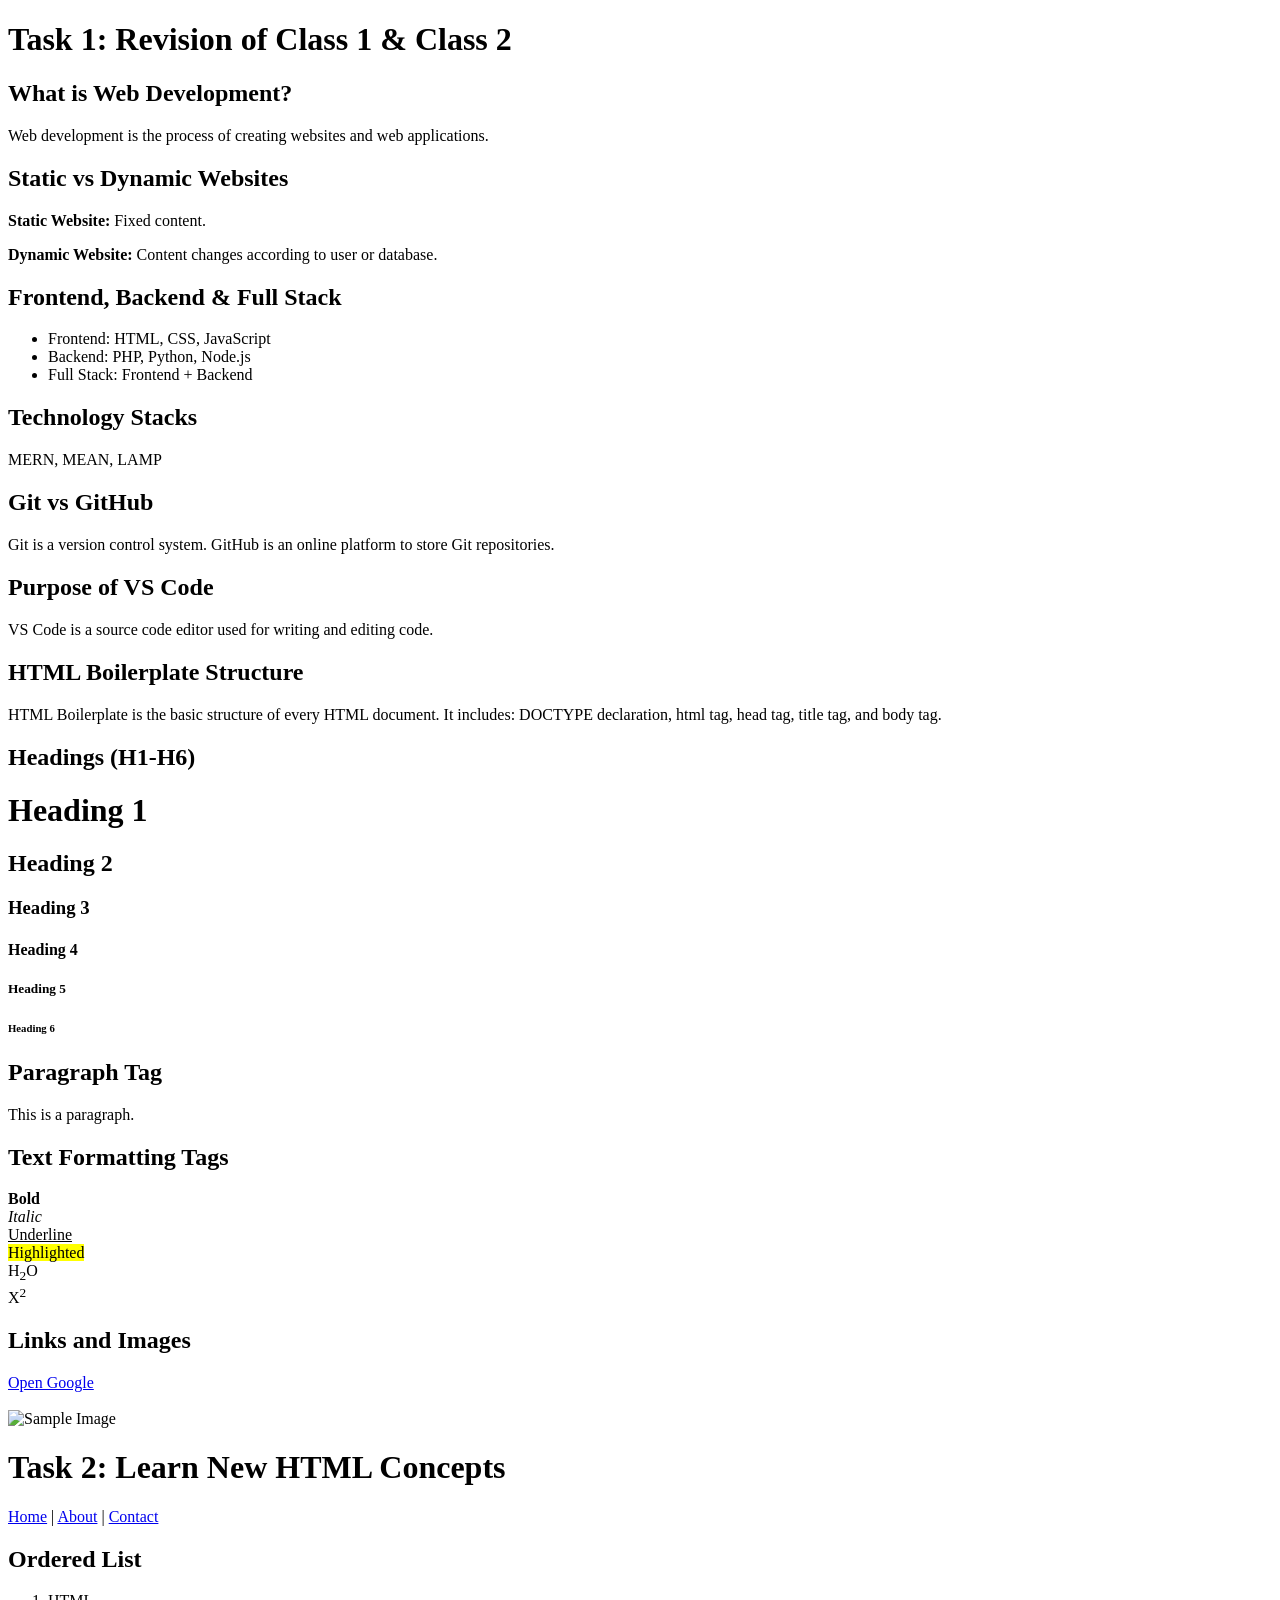
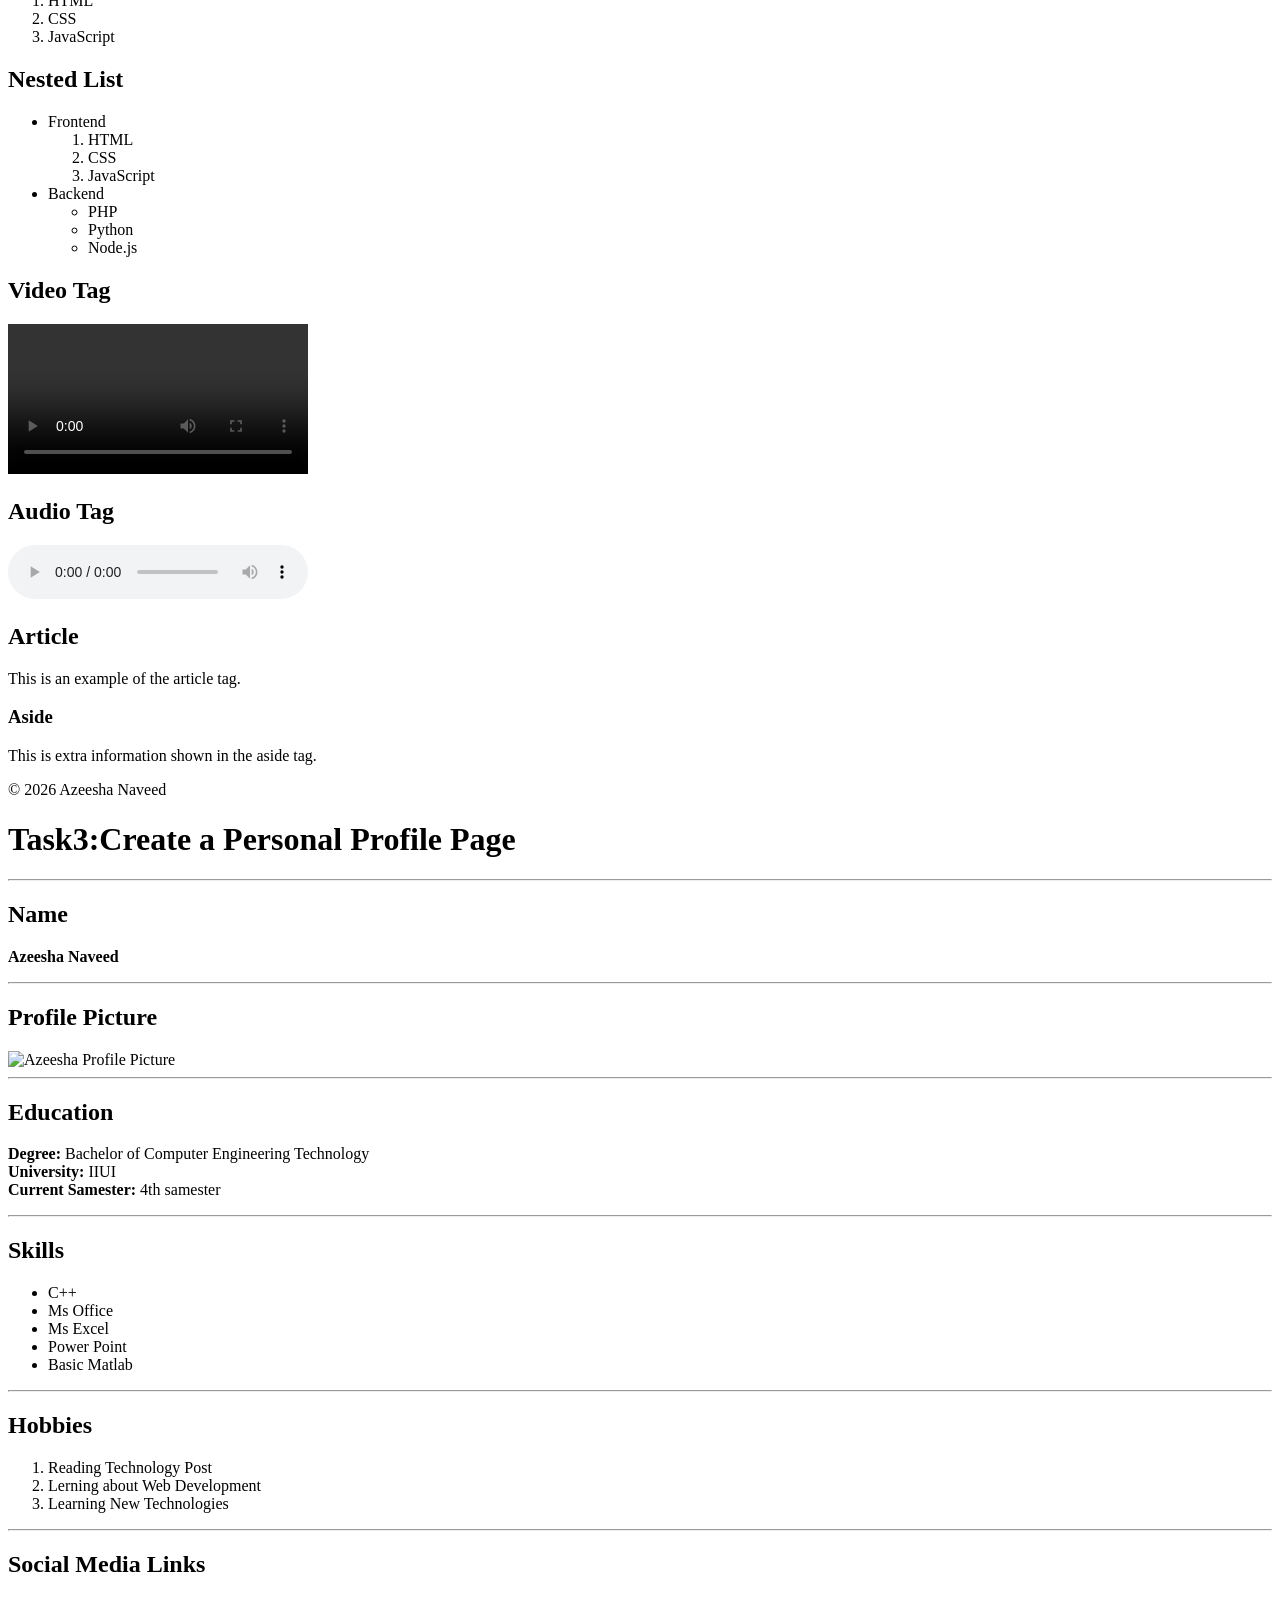
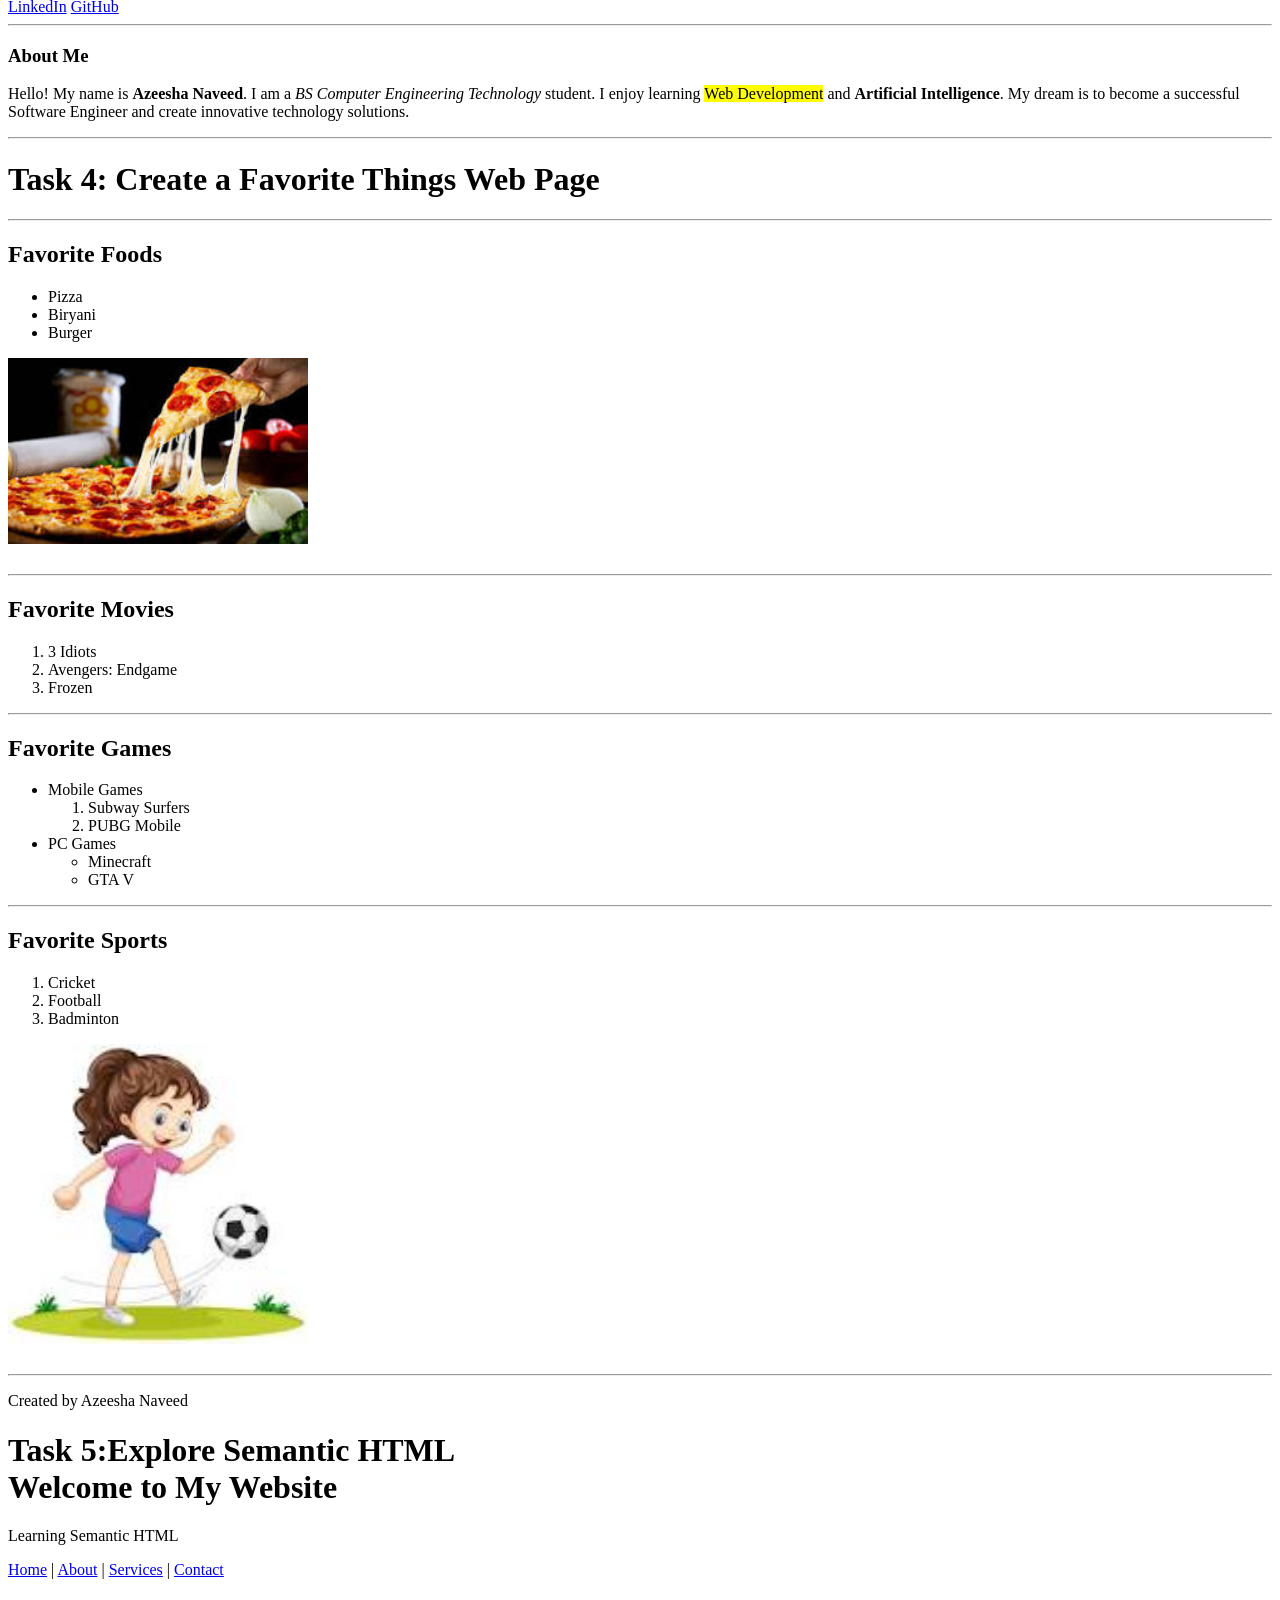
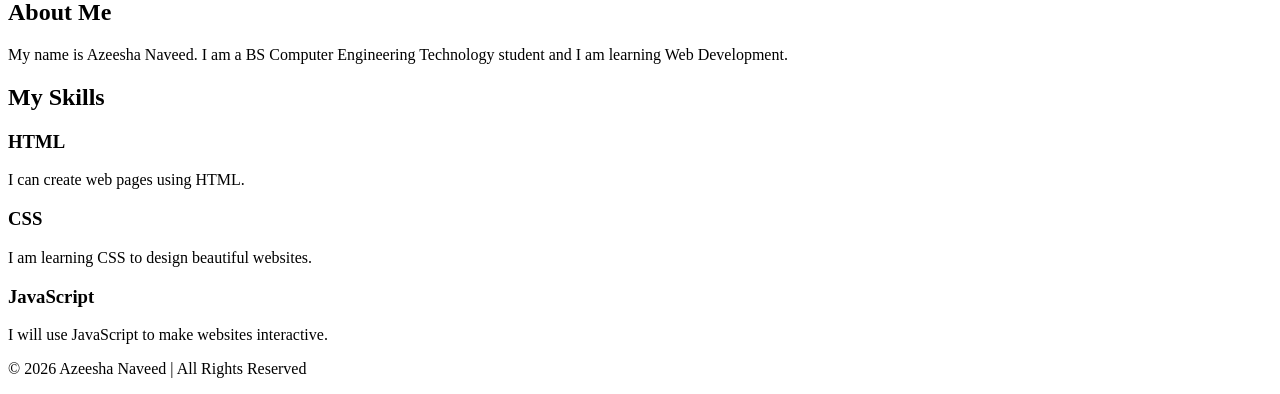
==== index.html @ 01a8531c "Add files via upload" ====
<!DOCTYPE html>
<html lang="en">
<head>
    <meta charset="UTF-8">
    <meta name="viewport" content="width=device-width, initial-scale=1.0">
    <title>Web Development Tasks</title>
</head>
<body>
     <h1>Task 1: Revision of Class 1 & Class 2</h1>

    <h2>What is Web Development?</h2>
    <p>Web development is the process of creating websites and web applications.</p>

    <h2>Static vs Dynamic Websites</h2>
    <p><b>Static Website:</b> Fixed content.</p>
    <p><b>Dynamic Website:</b> Content changes according to user or database.</p>
    <h2>Frontend, Backend & Full Stack</h2>
    <ul>
        <li>Frontend: HTML, CSS, JavaScript</li>
        <li>Backend: PHP, Python, Node.js</li>
        <li>Full Stack: Frontend + Backend</li>
    </ul>

    <h2>Technology Stacks</h2>
    <p>MERN, MEAN, LAMP</p> <h2>Git vs GitHub</h2>
    <p>Git is a version control system. GitHub is an online platform to store Git repositories.</p>

    <h2>Purpose of VS Code</h2>
    <p>VS Code is a source code editor used for writing and editing code.</p>

    <h2>HTML Boilerplate Structure</h2>

<p>
HTML Boilerplate is the basic structure of every HTML document.
It includes:
DOCTYPE declaration, html tag, head tag, title tag, and body tag.
</p>

<h2>Headings (H1-H6)</h2>

    <h1>Heading 1</h1>
    <h2>Heading 2</h2>
    <h3>Heading 3</h3>
    <h4>Heading 4</h4>
    <h5>Heading 5</h5>
    <h6>Heading 6</h6>

    <h2>Paragraph Tag</h2>
    <p>This is a paragraph.</p>
 <h2>Text Formatting Tags</h2>
    <p>
        <b>Bold</b><br>
        <i>Italic</i><br>
        <u>Underline</u><br>
        <mark>Highlighted</mark><br>
        H<sub>2</sub>O<br>
        X<sup>2</sup>
    </p>
 <h2>Links and Images</h2>

    <a href="https://www.google.com" target="_blank">Open Google</a>

    <br><br>

    <img src="https://via.placeholder.com/200" alt="Sample Image">
    <header>
    <h1>Task 2: Learn New HTML Concepts</h1>
</header>

<nav>
    <a href="#">Home</a> |
    <a href="#">About</a> |
    <a href="#">Contact</a>
</nav>

<main>

<section>
    <h2>Ordered List</h2>
    <ol>
        <li>HTML</li>
        <li>CSS</li>
        <li>JavaScript</li>
    </ol>
</section>

<section>
    <h2>Nested List</h2>
    <ul>
        <li>Frontend
            <ol>
                <li>HTML</li>
                <li>CSS</li>
                <li>JavaScript</li>
            </ol>
        </li>

        <li>Backend
            <ul>
                <li>PHP</li>
                <li>Python</li>
                <li>Node.js</li>
            </ul>
        </li>
    </ul>
</section>

<section>
    <h2>Video Tag</h2>
    <video width="300" controls>
        <source src="sample.mp4" type="video/mp4">
        Your browser does not support video.
    </video>
</section>

<section>
    <h2>Audio Tag</h2>
    <audio controls>
        <source src="sample.mp3" type="audio/mpeg">
        Your browser does not support audio.
    </audio>
</section>

<article>
    <h2>Article</h2>
    <p>This is an example of the article tag.</p>
</article>

<aside>
    <h3>Aside</h3>
    <p>This is extra information shown in the aside tag.</p>
</aside>

</main>

<footer>
    <p>&copy; 2026 Azeesha Naveed</p>
</footer>


     <h1>Task3:Create a Personal Profile Page</h1> <hr/>
    <h2>Name</h2>
    <p><b>Azeesha Naveed</b> </p> <hr>
<h2>Profile Picture</h2>
<img src="eman.PNG" alt="Azeesha Profile Picture" width="200" height="220"><hr/>
<h2>Education</h2>
<p> <strong>Degree:</strong> Bachelor of Computer Engineering Technology <br>
    <strong>University:</strong> IIUI <br>
<strong>Current Samester:</strong> 4th samester</p><hr/>
<h2>Skills</h2>
<ul>
    <li>C++</li>
    <li>Ms Office</li>
    <li>Ms Excel</li>
    <li>Power Point</li>
    <li>Basic Matlab</li>
</ul><hr/>
<h2>Hobbies</h2>
<ol>
    <li>Reading Technology Post</li>
    <li>Lerning about Web Development</li>
    <li>Learning New Technologies</li>
</ol><hr/>
<h2>Social Media Links</h2>
<a href="https://www.linkedin.com/in/azeesha-naveed-19946a406?" target="_blank">LinkedIn</a>
<a href="https://github.com/" target="_blank">GitHub</a><hr/>
<h3>About Me</h3>
 <p>
      Hello! My name is <b>Azeesha Naveed</b>.
     I am a <i>BS Computer Engineering Technology</i> student.
     I enjoy learning <mark>Web Development</mark> and
     <strong>Artificial Intelligence</strong>.
     My dream is to become a successful Software Engineer
     and create innovative technology solutions.
 </p> <hr>
   <h1> Task 4: Create a Favorite Things Web Page </h1>

    <hr>

    <h2>Favorite Foods</h2>
    <ul>
        <li>Pizza</li>
        <li>Biryani</li>
        <li>Burger</li>
    </ul>

    <img src="[data-uri]"
         alt="Pizza" width="300">

    <br><br>

    <a href="https://en.wikipedia.org/wiki/Pizza" target="_blank">
        
    </a>

    <hr>

    <h2> Favorite Movies</h2>

    <ol>
        <li>3 Idiots</li>
        <li>Avengers: Endgame</li>
        <li>Frozen</li>
    </ol>

    <hr>

    <h2>Favorite Games</h2>

    <ul>
        <li>Mobile Games
            <ol>
                <li>Subway Surfers</li>
                <li>PUBG Mobile</li>
            </ol>
        </li>

        <li>PC Games
            <ul>
                <li>Minecraft</li>
                <li>GTA V</li>
            </ul>
        </li>
    </ul>

    <hr>

    <h2> Favorite Sports</h2>

    <ol>
        <li>Cricket</li>
        <li>Football</li>
        <li>Badminton</li>
    </ol>

    <img src="[data-uri]"
         alt="Football" width="300">

    <br><br>

    <a href="https://en.wikipedia.org/wiki/Football" target="_blank">
        
    </a>

    <hr>

    <footer>
        <p>Created by Azeesha Naveed</p>
    </footer>
  <header>
        <h1> Task 5:Explore Semantic HTML<br>
            Welcome to My Website</h1>
        <p>Learning Semantic HTML</p>
    </header>

    <nav>
        <a href="#">Home</a> |
        <a href="#">About</a> |
        <a href="#">Services</a> |
        <a href="#">Contact</a>
    </nav>

    <main>

        <section>
            <h2>About Me</h2>
            <p>
                My name is Azeesha Naveed. I am a BS Computer Engineering
                Technology student and I am learning Web Development.
            </p>
        </section>

        <section>
            <h2>My Skills</h2>

            <article>
                <h3>HTML</h3>
                <p>I can create web pages using HTML.</p>
            </article>

            <article>
                <h3>CSS</h3>
                <p>I am learning CSS to design beautiful websites.</p>
            </article>

            <article>
                <h3>JavaScript</h3>
                <p>I will use JavaScript to make websites interactive.</p>
            </article>

        </section>

    </main>

    <footer>
        <p>&copy; 2026 Azeesha Naveed | All Rights Reserved</p>
    </footer>

</body>
</html>
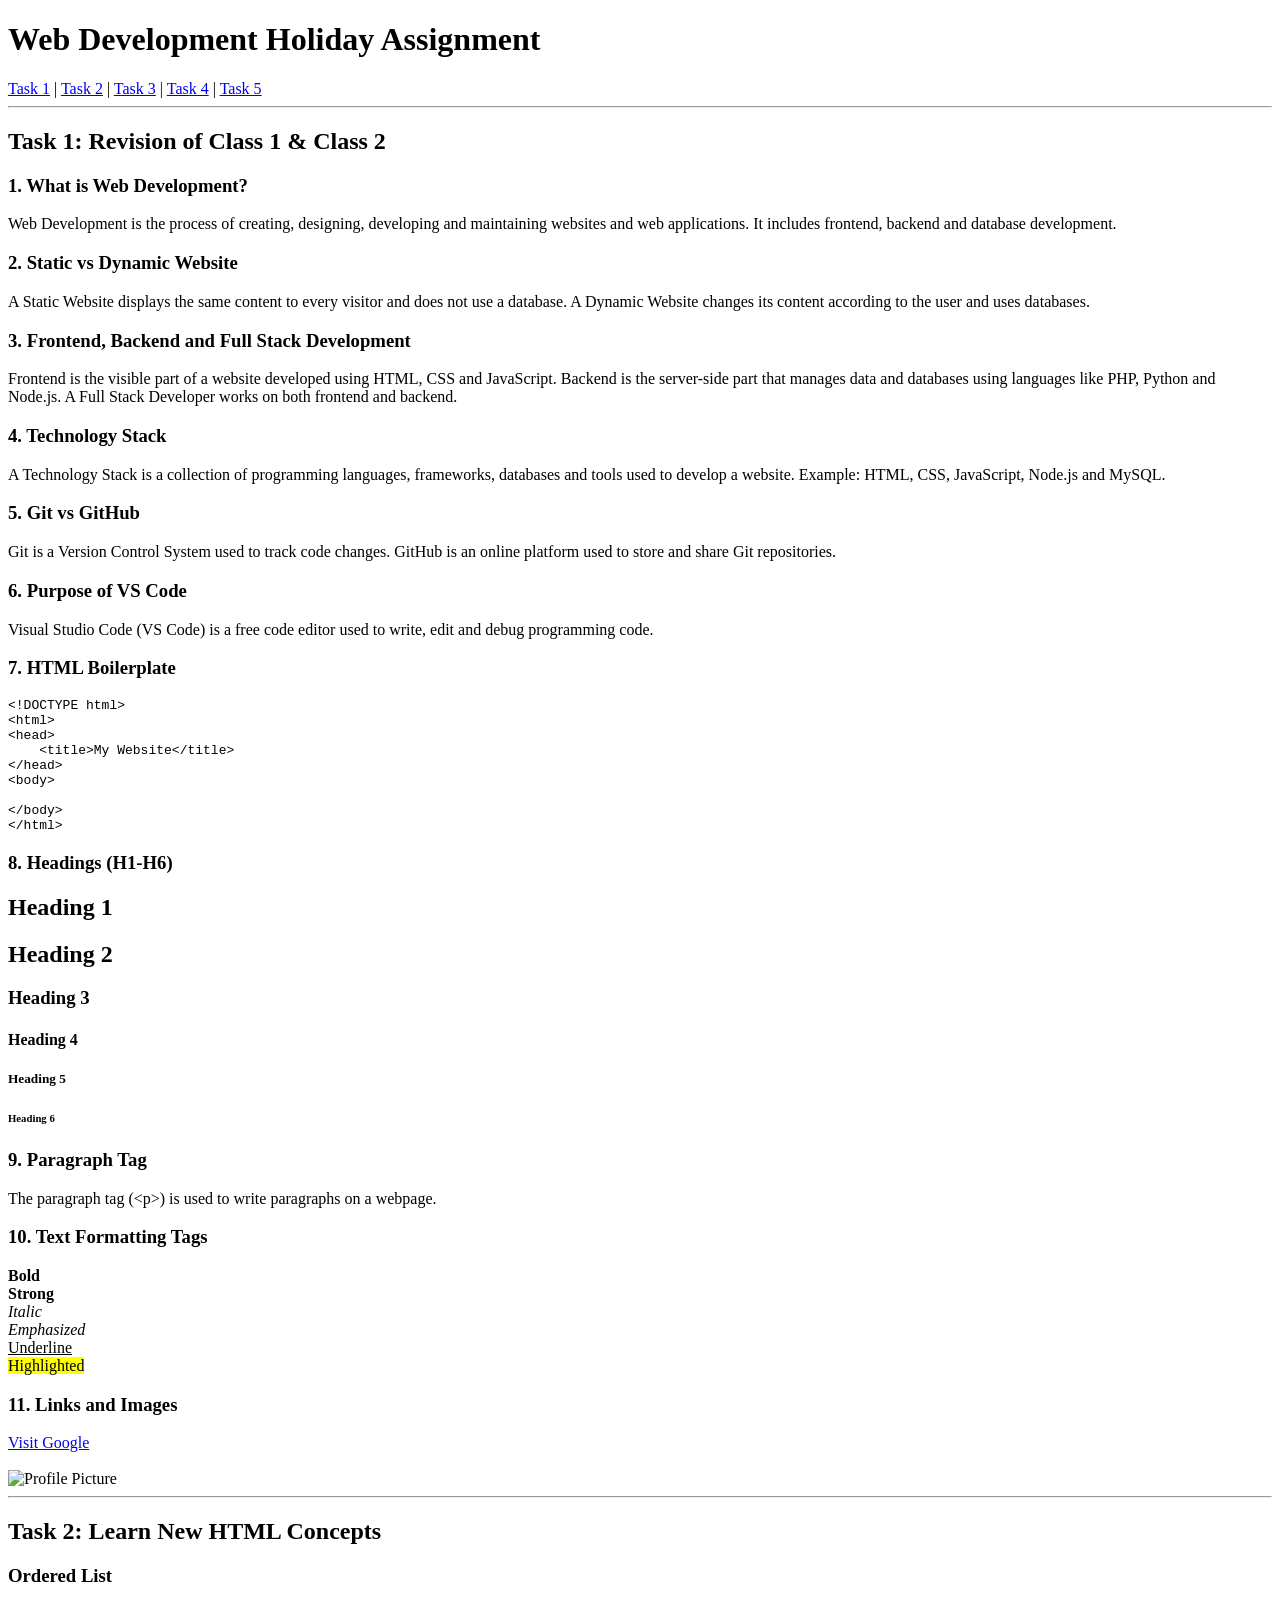
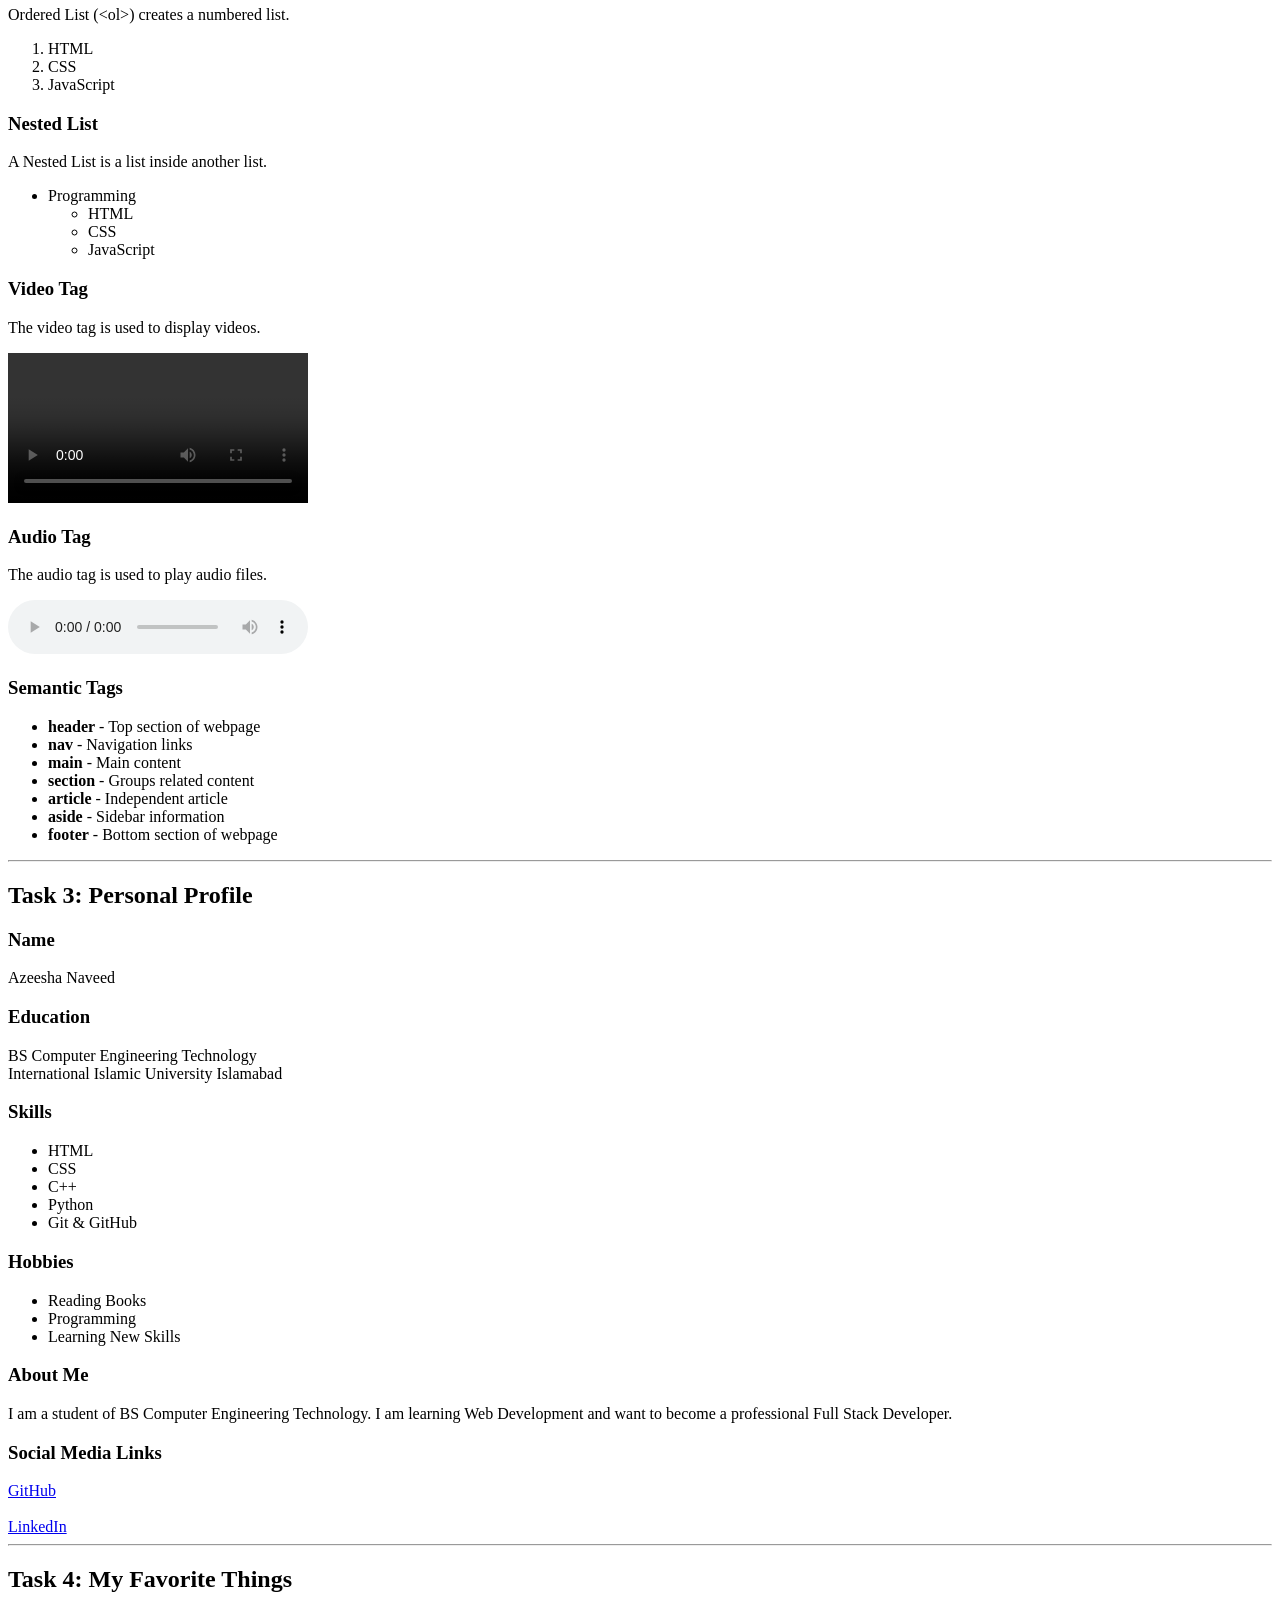
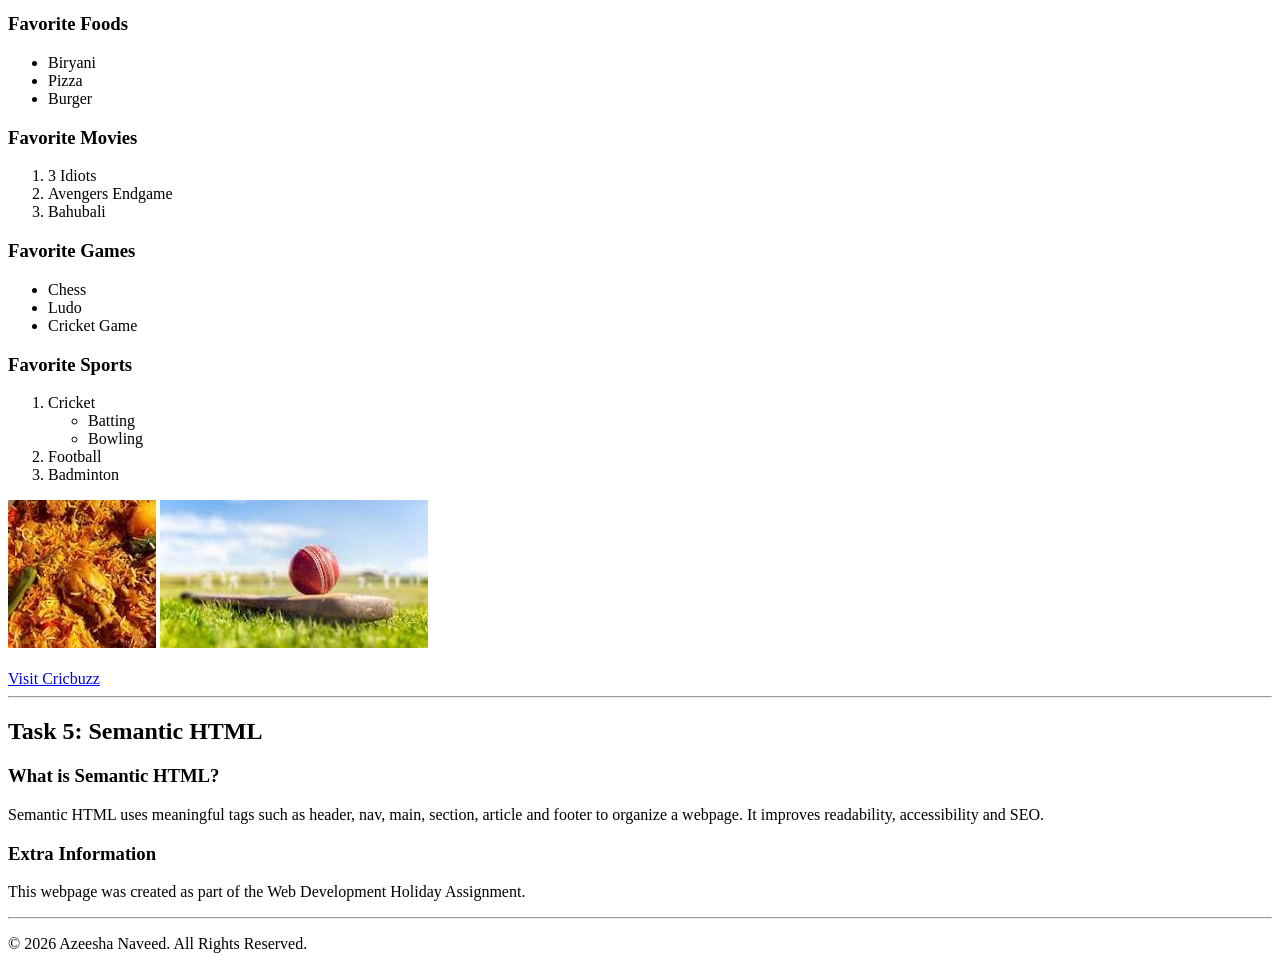
==== commit 50d6f4a3: "Add Holiday Assignment index.html" ====
--- a/index.html
+++ b/index.html
@@ -1,300 +1,338 @@
-<!DOCTYPE html>
-<html lang="en">
-<head>
-    <meta charset="UTF-8">
-    <meta name="viewport" content="width=device-width, initial-scale=1.0">
-    <title>Web Development Tasks</title>
-</head>
-<body>
-     <h1>Task 1: Revision of Class 1 & Class 2</h1>
-
-    <h2>What is Web Development?</h2>
-    <p>Web development is the process of creating websites and web applications.</p>
-
-    <h2>Static vs Dynamic Websites</h2>
-    <p><b>Static Website:</b> Fixed content.</p>
-    <p><b>Dynamic Website:</b> Content changes according to user or database.</p>
-    <h2>Frontend, Backend & Full Stack</h2>
-    <ul>
-        <li>Frontend: HTML, CSS, JavaScript</li>
-        <li>Backend: PHP, Python, Node.js</li>
-        <li>Full Stack: Frontend + Backend</li>
-    </ul>
-
-    <h2>Technology Stacks</h2>
-    <p>MERN, MEAN, LAMP</p> <h2>Git vs GitHub</h2>
-    <p>Git is a version control system. GitHub is an online platform to store Git repositories.</p>
-
-    <h2>Purpose of VS Code</h2>
-    <p>VS Code is a source code editor used for writing and editing code.</p>
-
-    <h2>HTML Boilerplate Structure</h2>
-
-<p>
-HTML Boilerplate is the basic structure of every HTML document.
-It includes:
-DOCTYPE declaration, html tag, head tag, title tag, and body tag.
-</p>
-
-<h2>Headings (H1-H6)</h2>
-
-    <h1>Heading 1</h1>
-    <h2>Heading 2</h2>
-    <h3>Heading 3</h3>
-    <h4>Heading 4</h4>
-    <h5>Heading 5</h5>
-    <h6>Heading 6</h6>
-
-    <h2>Paragraph Tag</h2>
-    <p>This is a paragraph.</p>
- <h2>Text Formatting Tags</h2>
-    <p>
-        <b>Bold</b><br>
-        <i>Italic</i><br>
-        <u>Underline</u><br>
-        <mark>Highlighted</mark><br>
-        H<sub>2</sub>O<br>
-        X<sup>2</sup>
-    </p>
- <h2>Links and Images</h2>
-
-    <a href="https://www.google.com" target="_blank">Open Google</a>
-
-    <br><br>
-
-    <img src="https://via.placeholder.com/200" alt="Sample Image">
-    <header>
-    <h1>Task 2: Learn New HTML Concepts</h1>
-</header>
-
-<nav>
-    <a href="#">Home</a> |
-    <a href="#">About</a> |
-    <a href="#">Contact</a>
-</nav>
-
-<main>
-
-<section>
-    <h2>Ordered List</h2>
-    <ol>
-        <li>HTML</li>
-        <li>CSS</li>
-        <li>JavaScript</li>
-    </ol>
-</section>
-
-<section>
-    <h2>Nested List</h2>
-    <ul>
-        <li>Frontend
-            <ol>
-                <li>HTML</li>
-                <li>CSS</li>
-                <li>JavaScript</li>
-            </ol>
-        </li>
-
-        <li>Backend
-            <ul>
-                <li>PHP</li>
-                <li>Python</li>
-                <li>Node.js</li>
-            </ul>
-        </li>
-    </ul>
-</section>
-
-<section>
-    <h2>Video Tag</h2>
-    <video width="300" controls>
-        <source src="sample.mp4" type="video/mp4">
-        Your browser does not support video.
-    </video>
-</section>
-
-<section>
-    <h2>Audio Tag</h2>
-    <audio controls>
-        <source src="sample.mp3" type="audio/mpeg">
-        Your browser does not support audio.
-    </audio>
-</section>
-
-<article>
-    <h2>Article</h2>
-    <p>This is an example of the article tag.</p>
-</article>
-
-<aside>
-    <h3>Aside</h3>
-    <p>This is extra information shown in the aside tag.</p>
-</aside>
-
-</main>
-
-<footer>
-    <p>&copy; 2026 Azeesha Naveed</p>
-</footer>
-
-
-     <h1>Task3:Create a Personal Profile Page</h1> <hr/>
-    <h2>Name</h2>
-    <p><b>Azeesha Naveed</b> </p> <hr>
-<h2>Profile Picture</h2>
-<img src="eman.PNG" alt="Azeesha Profile Picture" width="200" height="220"><hr/>
-<h2>Education</h2>
-<p> <strong>Degree:</strong> Bachelor of Computer Engineering Technology <br>
-    <strong>University:</strong> IIUI <br>
-<strong>Current Samester:</strong> 4th samester</p><hr/>
-<h2>Skills</h2>
-<ul>
-    <li>C++</li>
-    <li>Ms Office</li>
-    <li>Ms Excel</li>
-    <li>Power Point</li>
-    <li>Basic Matlab</li>
-</ul><hr/>
-<h2>Hobbies</h2>
-<ol>
-    <li>Reading Technology Post</li>
-    <li>Lerning about Web Development</li>
-    <li>Learning New Technologies</li>
-</ol><hr/>
-<h2>Social Media Links</h2>
-<a href="https://www.linkedin.com/in/azeesha-naveed-19946a406?" target="_blank">LinkedIn</a>
-<a href="https://github.com/" target="_blank">GitHub</a><hr/>
-<h3>About Me</h3>
- <p>
-      Hello! My name is <b>Azeesha Naveed</b>.
-     I am a <i>BS Computer Engineering Technology</i> student.
-     I enjoy learning <mark>Web Development</mark> and
-     <strong>Artificial Intelligence</strong>.
-     My dream is to become a successful Software Engineer
-     and create innovative technology solutions.
- </p> <hr>
-   <h1> Task 4: Create a Favorite Things Web Page </h1>
-
-    <hr>
-
-    <h2>Favorite Foods</h2>
-    <ul>
-        <li>Pizza</li>
-        <li>Biryani</li>
-        <li>Burger</li>
-    </ul>
-
-    <img src="[data-uri]"
-         alt="Pizza" width="300">
-
-    <br><br>
-
-    <a href="https://en.wikipedia.org/wiki/Pizza" target="_blank">
-        
-    </a>
-
-    <hr>
-
-    <h2> Favorite Movies</h2>
-
-    <ol>
-        <li>3 Idiots</li>
-        <li>Avengers: Endgame</li>
-        <li>Frozen</li>
-    </ol>
-
-    <hr>
-
-    <h2>Favorite Games</h2>
-
-    <ul>
-        <li>Mobile Games
-            <ol>
-                <li>Subway Surfers</li>
-                <li>PUBG Mobile</li>
-            </ol>
-        </li>
-
-        <li>PC Games
-            <ul>
-                <li>Minecraft</li>
-                <li>GTA V</li>
-            </ul>
-        </li>
-    </ul>
-
-    <hr>
-
-    <h2> Favorite Sports</h2>
-
-    <ol>
-        <li>Cricket</li>
-        <li>Football</li>
-        <li>Badminton</li>
-    </ol>
-
-    <img src="[data-uri]"
-         alt="Football" width="300">
-
-    <br><br>
-
-    <a href="https://en.wikipedia.org/wiki/Football" target="_blank">
-        
-    </a>
-
-    <hr>
-
-    <footer>
-        <p>Created by Azeesha Naveed</p>
-    </footer>
-  <header>
-        <h1> Task 5:Explore Semantic HTML<br>
-            Welcome to My Website</h1>
-        <p>Learning Semantic HTML</p>
-    </header>
-
-    <nav>
-        <a href="#">Home</a> |
-        <a href="#">About</a> |
-        <a href="#">Services</a> |
-        <a href="#">Contact</a>
-    </nav>
-
-    <main>
-
-        <section>
-            <h2>About Me</h2>
-            <p>
-                My name is Azeesha Naveed. I am a BS Computer Engineering
-                Technology student and I am learning Web Development.
-            </p>
-        </section>
-
-        <section>
-            <h2>My Skills</h2>
-
-            <article>
-                <h3>HTML</h3>
-                <p>I can create web pages using HTML.</p>
-            </article>
-
-            <article>
-                <h3>CSS</h3>
-                <p>I am learning CSS to design beautiful websites.</p>
-            </article>
-
-            <article>
-                <h3>JavaScript</h3>
-                <p>I will use JavaScript to make websites interactive.</p>
-            </article>
-
-        </section>
-
-    </main>
-
-    <footer>
-        <p>&copy; 2026 Azeesha Naveed | All Rights Reserved</p>
-    </footer>
-
-</body>
+<!DOCTYPE html>
+<html lang="en">
+<head>
+    <meta charset="UTF-8">
+    <meta name="viewport" content="width=device-width, initial-scale=1.0">
+    <title>Holiday Assignment - Web Development</title>
+</head>
+<body>
+
+<header>
+    <h1>Web Development Holiday Assignment</h1>
+    <nav>
+        <a href="#task1">Task 1</a> |
+        <a href="#task2">Task 2</a> |
+        <a href="#task3">Task 3</a> |
+        <a href="#task4">Task 4</a> |
+        <a href="#task5">Task 5</a>
+    </nav>
+</header>
+
+<hr>
+
+<main>
+
+<!-- Task 1 -->
+
+<section id="task1">
+
+<h2>Task 1: Revision of Class 1 & Class 2</h2>
+
+<h3>1. What is Web Development?</h3>
+
+<p>
+Web Development is the process of creating, designing, developing and maintaining websites and web applications. It includes frontend, backend and database development.
+</p>
+
+<h3>2. Static vs Dynamic Website</h3>
+
+<p>
+A Static Website displays the same content to every visitor and does not use a database.
+A Dynamic Website changes its content according to the user and uses databases.
+</p>
+
+<h3>3. Frontend, Backend and Full Stack Development</h3>
+
+<p>
+Frontend is the visible part of a website developed using HTML, CSS and JavaScript.
+Backend is the server-side part that manages data and databases using languages like PHP, Python and Node.js.
+A Full Stack Developer works on both frontend and backend.
+</p>
+
+<h3>4. Technology Stack</h3>
+
+<p>
+A Technology Stack is a collection of programming languages, frameworks, databases and tools used to develop a website.
+Example: HTML, CSS, JavaScript, Node.js and MySQL.
+</p>
+
+<h3>5. Git vs GitHub</h3>
+
+<p>
+Git is a Version Control System used to track code changes.
+GitHub is an online platform used to store and share Git repositories.
+</p>
+
+<h3>6. Purpose of VS Code</h3>
+
+<p>
+Visual Studio Code (VS Code) is a free code editor used to write, edit and debug programming code.
+</p>
+
+<h3>7. HTML Boilerplate</h3>
+
+<pre>
+&lt;!DOCTYPE html&gt;
+&lt;html&gt;
+&lt;head&gt;
+    &lt;title&gt;My Website&lt;/title&gt;
+&lt;/head&gt;
+&lt;body&gt;
+
+&lt;/body&gt;
+&lt;/html&gt;
+</pre>
+
+<h3>8. Headings (H1-H6)</h3>
+
+<h1>Heading 1</h1>
+<h2>Heading 2</h2>
+<h3>Heading 3</h3>
+<h4>Heading 4</h4>
+<h5>Heading 5</h5>
+<h6>Heading 6</h6>
+
+<h3>9. Paragraph Tag</h3>
+
+<p>
+The paragraph tag (&lt;p&gt;) is used to write paragraphs on a webpage.
+</p>
+
+<h3>10. Text Formatting Tags</h3>
+
+<p>
+<b>Bold</b><br>
+<strong>Strong</strong><br>
+<i>Italic</i><br>
+<em>Emphasized</em><br>
+<u>Underline</u><br>
+<mark>Highlighted</mark>
+</p>
+
+<h3>11. Links and Images</h3>
+
+<a href="https://www.google.com" target="_blank">Visit Google</a>
+
+<br><br>
+
+<img src="profile.jpg" alt="Profile Picture" width="200">
+
+</section>
+
+<hr>
+
+<!-- Task 2 -->
+
+<section id="task2">
+
+<h2>Task 2: Learn New HTML Concepts</h2>
+
+<h3>Ordered List</h3>
+
+<p>
+Ordered List (&lt;ol&gt;) creates a numbered list.
+</p>
+
+<ol>
+<li>HTML</li>
+<li>CSS</li>
+<li>JavaScript</li>
+</ol>
+
+<h3>Nested List</h3>
+
+<p>
+A Nested List is a list inside another list.
+</p>
+
+<ul>
+<li>Programming
+<ul>
+<li>HTML</li>
+<li>CSS</li>
+<li>JavaScript</li>
+</ul>
+</li>
+</ul>
+
+<h3>Video Tag</h3>
+
+<p>The video tag is used to display videos.</p>
+
+<video width="300" controls>
+<source src="video.mp4" type="video/mp4">
+</video>
+
+<h3>Audio Tag</h3>
+
+<p>The audio tag is used to play audio files.</p>
+
+<audio controls>
+<source src="audio.mp3" type="audio/mpeg">
+</audio>
+
+<h3>Semantic Tags</h3>
+
+<ul>
+<li><b>header</b> - Top section of webpage</li>
+<li><b>nav</b> - Navigation links</li>
+<li><b>main</b> - Main content</li>
+<li><b>section</b> - Groups related content</li>
+<li><b>article</b> - Independent article</li>
+<li><b>aside</b> - Sidebar information</li>
+<li><b>footer</b> - Bottom section of webpage</li>
+</ul>
+
+</section>
+
+<hr>
+
+<!-- Task 3 -->
+
+<section id="task3">
+
+<h2>Task 3: Personal Profile</h2>
+
+<h3>Name</h3>
+
+<p>Azeesha Naveed</p>
+
+<h3>Education</h3>
+
+<p>BS Computer Engineering Technology<br>
+International Islamic University Islamabad</p>
+
+<h3>Skills</h3>
+
+<ul>
+<li>HTML</li>
+<li>CSS</li>
+<li>C++</li>
+<li>Python</li>
+<li>Git & GitHub</li>
+</ul>
+
+<h3>Hobbies</h3>
+
+<ul>
+<li>Reading Books</li>
+<li>Programming</li>
+<li>Learning New Skills</li>
+</ul>
+
+<h3>About Me</h3>
+
+<p>
+I am a student of BS Computer Engineering Technology. I am learning Web Development and want to become a professional Full Stack Developer.
+</p>
+
+<h3>Social Media Links</h3>
+
+<a href="https://github.com" target="_blank">GitHub</a>
+
+<br><br>
+
+<a href="https://www.linkedin.com" target="_blank">LinkedIn</a>
+
+</section>
+
+<hr>
+
+<!-- Task 4 -->
+
+<section id="task4">
+
+<h2>Task 4: My Favorite Things</h2>
+
+<h3>Favorite Foods</h3>
+
+<ul>
+<li>Biryani</li>
+<li>Pizza</li>
+<li>Burger</li>
+</ul>
+
+<h3>Favorite Movies</h3>
+
+<ol>
+<li>3 Idiots</li>
+<li>Avengers Endgame</li>
+<li>Bahubali</li>
+</ol>
+
+<h3>Favorite Games</h3>
+
+<ul>
+<li>Chess</li>
+<li>Ludo</li>
+<li>Cricket Game</li>
+</ul>
+
+<h3>Favorite Sports</h3>
+
+<ol>
+<li>Cricket
+<ul>
+<li>Batting</li>
+<li>Bowling</li>
+</ul>
+</li>
+
+<li>Football</li>
+
+<li>Badminton</li>
+
+</ol>
+
+<img src="[data-uri]">
+
+<img src="[data-uri]">
+
+<br><br>
+
+<a href="https://www.cricbuzz.com" target="_blank">Visit Cricbuzz</a>
+
+</section>
+
+<hr>
+
+<!-- Task 5 -->
+
+<section id="task5">
+
+<h2>Task 5: Semantic HTML</h2>
+
+<article>
+
+<h3>What is Semantic HTML?</h3>
+
+<p>
+Semantic HTML uses meaningful tags such as header, nav, main, section, article and footer to organize a webpage. It improves readability, accessibility and SEO.
+</p>
+
+</article>
+
+<aside>
+
+<h3>Extra Information</h3>
+
+<p>
+This webpage was created as part of the Web Development Holiday Assignment.
+</p>
+
+</aside>
+
+</section>
+
+</main>
+
+<footer>
+
+<hr>
+
+<p>&copy; 2026 Azeesha Naveed. All Rights Reserved.</p>
+
+</footer>
+
+</body>
 </html>
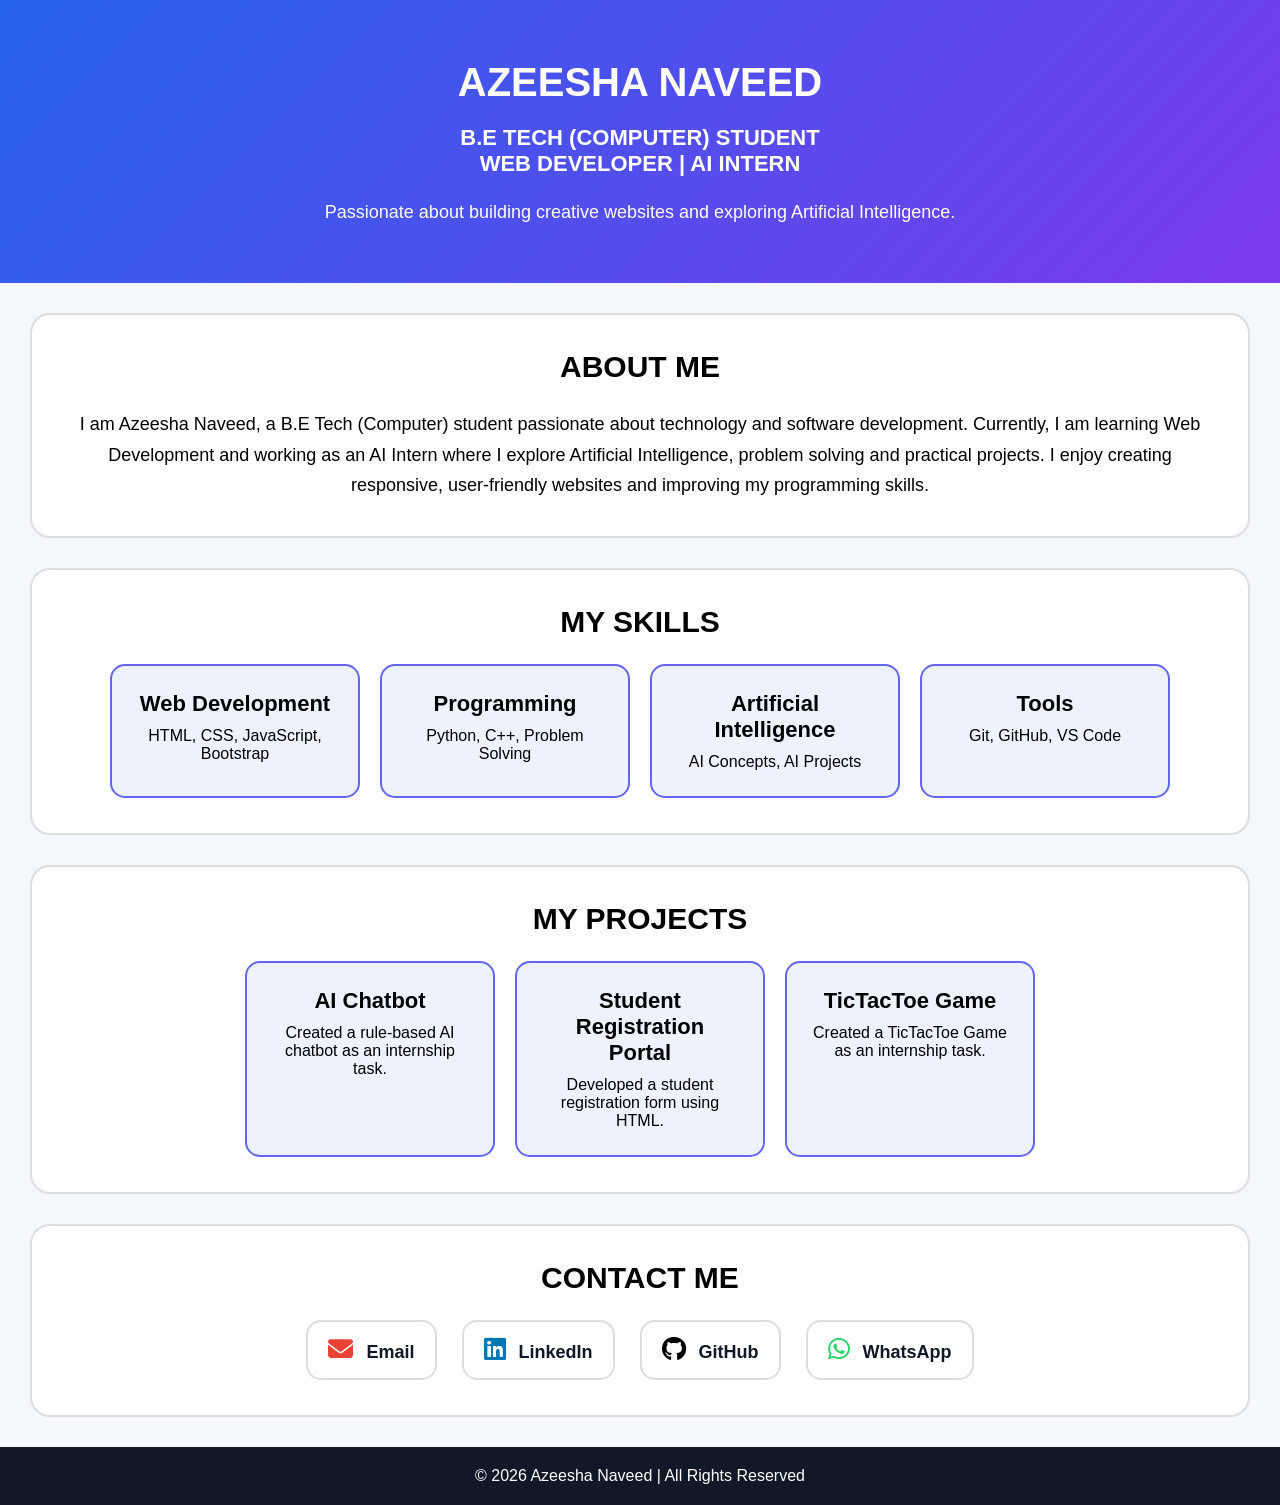
==== commit 87b7a620: "Added CSS folder and updated index" ====
--- a/index.html
+++ b/index.html
@@ -1,338 +1,224 @@
 <!DOCTYPE html>
 <html lang="en">
+
 <head>
     <meta charset="UTF-8">
     <meta name="viewport" content="width=device-width, initial-scale=1.0">
-    <title>Holiday Assignment - Web Development</title>
+
+    <title>Azeesha Naveed | Portfolio</title>
+
+    <link rel="stylesheet" href="CSS/style.css">
+
+    <!-- Icons -->
+    <link rel="stylesheet" href="https://cdnjs.cloudflare.com/ajax/libs/font-awesome/6.5.0/css/all.min.css">
+
 </head>
+
+
 <body>
 
-<header>
-    <h1>Web Development Holiday Assignment</h1>
-    <nav>
-        <a href="#task1">Task 1</a> |
-        <a href="#task2">Task 2</a> |
-        <a href="#task3">Task 3</a> |
-        <a href="#task4">Task 4</a> |
-        <a href="#task5">Task 5</a>
-    </nav>
+
+<!-- Header -->
+
+<header class="header">
+
+    <div class="header-content">
+
+        <h1>Azeesha Naveed</h1>
+
+        <h2>
+            B.E Tech (Computer) Student
+            <br>
+            Web Developer | AI Intern
+        </h2>
+
+        <p>
+            Passionate about building creative websites
+            and exploring Artificial Intelligence.
+        </p>
+
+    </div>
+
 </header>
 
-<hr>
-
-<main>
-
-<!-- Task 1 -->
-
-<section id="task1">
-
-<h2>Task 1: Revision of Class 1 & Class 2</h2>
-
-<h3>1. What is Web Development?</h3>
-
-<p>
-Web Development is the process of creating, designing, developing and maintaining websites and web applications. It includes frontend, backend and database development.
-</p>
-
-<h3>2. Static vs Dynamic Website</h3>
-
-<p>
-A Static Website displays the same content to every visitor and does not use a database.
-A Dynamic Website changes its content according to the user and uses databases.
-</p>
-
-<h3>3. Frontend, Backend and Full Stack Development</h3>
-
-<p>
-Frontend is the visible part of a website developed using HTML, CSS and JavaScript.
-Backend is the server-side part that manages data and databases using languages like PHP, Python and Node.js.
-A Full Stack Developer works on both frontend and backend.
-</p>
-
-<h3>4. Technology Stack</h3>
-
-<p>
-A Technology Stack is a collection of programming languages, frameworks, databases and tools used to develop a website.
-Example: HTML, CSS, JavaScript, Node.js and MySQL.
-</p>
-
-<h3>5. Git vs GitHub</h3>
-
-<p>
-Git is a Version Control System used to track code changes.
-GitHub is an online platform used to store and share Git repositories.
-</p>
-
-<h3>6. Purpose of VS Code</h3>
-
-<p>
-Visual Studio Code (VS Code) is a free code editor used to write, edit and debug programming code.
-</p>
-
-<h3>7. HTML Boilerplate</h3>
-
-<pre>
-&lt;!DOCTYPE html&gt;
-&lt;html&gt;
-&lt;head&gt;
-    &lt;title&gt;My Website&lt;/title&gt;
-&lt;/head&gt;
-&lt;body&gt;
-
-&lt;/body&gt;
-&lt;/html&gt;
-</pre>
-
-<h3>8. Headings (H1-H6)</h3>
-
-<h1>Heading 1</h1>
-<h2>Heading 2</h2>
-<h3>Heading 3</h3>
-<h4>Heading 4</h4>
-<h5>Heading 5</h5>
-<h6>Heading 6</h6>
-
-<h3>9. Paragraph Tag</h3>
-
-<p>
-The paragraph tag (&lt;p&gt;) is used to write paragraphs on a webpage.
-</p>
-
-<h3>10. Text Formatting Tags</h3>
-
-<p>
-<b>Bold</b><br>
-<strong>Strong</strong><br>
-<i>Italic</i><br>
-<em>Emphasized</em><br>
-<u>Underline</u><br>
-<mark>Highlighted</mark>
-</p>
-
-<h3>11. Links and Images</h3>
-
-<a href="https://www.google.com" target="_blank">Visit Google</a>
-
-<br><br>
-
-<img src="profile.jpg" alt="Profile Picture" width="200">
-
-</section>
-
-<hr>
-
-<!-- Task 2 -->
-
-<section id="task2">
-
-<h2>Task 2: Learn New HTML Concepts</h2>
-
-<h3>Ordered List</h3>
-
-<p>
-Ordered List (&lt;ol&gt;) creates a numbered list.
-</p>
-
-<ol>
-<li>HTML</li>
-<li>CSS</li>
-<li>JavaScript</li>
-</ol>
-
-<h3>Nested List</h3>
-
-<p>
-A Nested List is a list inside another list.
-</p>
-
-<ul>
-<li>Programming
-<ul>
-<li>HTML</li>
-<li>CSS</li>
-<li>JavaScript</li>
-</ul>
-</li>
-</ul>
-
-<h3>Video Tag</h3>
-
-<p>The video tag is used to display videos.</p>
-
-<video width="300" controls>
-<source src="video.mp4" type="video/mp4">
-</video>
-
-<h3>Audio Tag</h3>
-
-<p>The audio tag is used to play audio files.</p>
-
-<audio controls>
-<source src="audio.mp3" type="audio/mpeg">
-</audio>
-
-<h3>Semantic Tags</h3>
-
-<ul>
-<li><b>header</b> - Top section of webpage</li>
-<li><b>nav</b> - Navigation links</li>
-<li><b>main</b> - Main content</li>
-<li><b>section</b> - Groups related content</li>
-<li><b>article</b> - Independent article</li>
-<li><b>aside</b> - Sidebar information</li>
-<li><b>footer</b> - Bottom section of webpage</li>
-</ul>
-
-</section>
-
-<hr>
-
-<!-- Task 3 -->
-
-<section id="task3">
-
-<h2>Task 3: Personal Profile</h2>
-
-<h3>Name</h3>
-
-<p>Azeesha Naveed</p>
-
-<h3>Education</h3>
-
-<p>BS Computer Engineering Technology<br>
-International Islamic University Islamabad</p>
-
-<h3>Skills</h3>
-
-<ul>
-<li>HTML</li>
-<li>CSS</li>
-<li>C++</li>
-<li>Python</li>
-<li>Git & GitHub</li>
-</ul>
-
-<h3>Hobbies</h3>
-
-<ul>
-<li>Reading Books</li>
-<li>Programming</li>
-<li>Learning New Skills</li>
-</ul>
-
-<h3>About Me</h3>
-
-<p>
-I am a student of BS Computer Engineering Technology. I am learning Web Development and want to become a professional Full Stack Developer.
-</p>
-
-<h3>Social Media Links</h3>
-
-<a href="https://github.com" target="_blank">GitHub</a>
-
-<br><br>
-
-<a href="https://www.linkedin.com" target="_blank">LinkedIn</a>
-
-</section>
-
-<hr>
-
-<!-- Task 4 -->
-
-<section id="task4">
-
-<h2>Task 4: My Favorite Things</h2>
-
-<h3>Favorite Foods</h3>
-
-<ul>
-<li>Biryani</li>
-<li>Pizza</li>
-<li>Burger</li>
-</ul>
-
-<h3>Favorite Movies</h3>
-
-<ol>
-<li>3 Idiots</li>
-<li>Avengers Endgame</li>
-<li>Bahubali</li>
-</ol>
-
-<h3>Favorite Games</h3>
-
-<ul>
-<li>Chess</li>
-<li>Ludo</li>
-<li>Cricket Game</li>
-</ul>
-
-<h3>Favorite Sports</h3>
-
-<ol>
-<li>Cricket
-<ul>
-<li>Batting</li>
-<li>Bowling</li>
-</ul>
-</li>
-
-<li>Football</li>
-
-<li>Badminton</li>
-
-</ol>
-
-<img src="[data-uri]">
-
-<img src="[data-uri]">
-
-<br><br>
-
-<a href="https://www.cricbuzz.com" target="_blank">Visit Cricbuzz</a>
-
-</section>
-
-<hr>
-
-<!-- Task 5 -->
-
-<section id="task5">
-
-<h2>Task 5: Semantic HTML</h2>
-
-<article>
-
-<h3>What is Semantic HTML?</h3>
-
-<p>
-Semantic HTML uses meaningful tags such as header, nav, main, section, article and footer to organize a webpage. It improves readability, accessibility and SEO.
-</p>
-
-</article>
-
-<aside>
-
-<h3>Extra Information</h3>
-
-<p>
-This webpage was created as part of the Web Development Holiday Assignment.
-</p>
-
-</aside>
-
-</section>
-
-</main>
-
+
+
+
+<!-- About -->
+
+<section class="about">
+
+    <h2>About Me</h2>
+
+    <p>
+        I am Azeesha Naveed, a B.E Tech (Computer) student
+        passionate about technology and software development.
+
+        Currently, I am learning Web Development and working
+        as an AI Intern where I explore Artificial Intelligence,
+        problem solving and practical projects.
+
+        I enjoy creating responsive, user-friendly websites
+        and improving my programming skills.
+    </p>
+
+</section>
+
+
+
+
+
+<!-- Skills -->
+
+<section class="skills">
+
+    <h2>My Skills</h2>
+
+
+    <div class="skill-container">
+
+
+        <div class="card">
+            <h3>Web Development</h3>
+            <p>HTML, CSS, JavaScript, Bootstrap</p>
+        </div>
+
+
+
+        <div class="card">
+            <h3>Programming</h3>
+            <p>Python, C++, Problem Solving</p>
+        </div>
+
+
+
+        <div class="card">
+            <h3>Artificial Intelligence</h3>
+            <p>AI Concepts, AI Projects</p>
+        </div>
+
+
+
+        <div class="card">
+            <h3>Tools</h3>
+            <p>Git, GitHub, VS Code</p>
+        </div>
+
+
+    </div>
+
+
+</section>
+
+
+
+
+
+
+<!-- Projects -->
+
+<section class="projects">
+
+
+    <h2>My Projects</h2>
+
+
+    <div class="project-container">
+
+
+        <div class="card">
+
+            <h3>AI Chatbot</h3>
+
+            <p>
+               Created a rule-based AI chatbot
+                as an internship task.
+            </p>
+
+        </div>
+
+
+
+        <div class="card">
+
+            <h3>Student Registration Portal</h3>
+
+            <p>
+                Developed a student registration form
+                using HTML.
+            </p>
+
+        </div>
+
+
+
+        <div class="card">
+
+            <h3>TicTacToe Game</h3>
+
+            <p>
+                Created a TicTacToe Game
+                as an internship task.
+            </p>
+
+        </div>
+
+
+    </div>
+
+
+</section>
+
+
+
+<!-- Contact Section -->
+
+<section class="contact">
+
+<h2>Contact Me</h2>
+
+
+<div class="contact-box">
+
+
+<a href="mailto:azeesha@example.com">
+<i class="fa-solid fa-envelope"></i>
+Email
+</a>
+
+
+<a href="https://www.linkedin.com/in/azeesha-naveed-19946a406" target="_blank">
+<i class="fa-brands fa-linkedin"></i>
+LinkedIn
+</a>
+
+
+<a href="https://github.com/006248bectf24-lang" target="_blank">
+<i class="fa-brands fa-github"></i>
+GitHub
+</a>
+
+
+<a href="https://wa.me/923251675637" target="_blank">
+<i class="fa-brands fa-whatsapp"></i>
+WhatsApp
+</a>
+
+
+</div>
+
+
+</section>
 <footer>
 
-<hr>
-
-<p>&copy; 2026 Azeesha Naveed. All Rights Reserved.</p>
+    <p>
+        © 2026 Azeesha Naveed | All Rights Reserved
+    </p>
 
 </footer>
 
+
+
 </body>
+
 </html>
--- a/CSS/style.css
+++ b/CSS/style.css
@@ -0,0 +1,315 @@
+*{
+
+    margin:0;
+    padding:0;
+    box-sizing:border-box;
+    font-family:Arial, sans-serif;
+
+}
+
+
+
+body{
+
+    background:#f4f7fb;
+
+}
+
+
+
+
+/* Header */
+
+.header{
+
+    background:linear-gradient(135deg,#2563eb,#7c3aed);
+
+    color:white;
+
+    text-align:center;
+
+    padding:60px;
+
+}
+
+
+
+.header h1{
+
+    font-size:40px;
+
+    font-weight:bold;
+
+    text-transform:uppercase;
+
+    margin-bottom:20px;
+
+}
+
+
+
+.header h2{
+
+    font-size:22px;
+
+}
+
+
+
+.header p{
+
+    font-size:18px;
+
+    margin-top:15px;
+
+}
+
+
+
+
+
+/* Sections */
+
+
+.about,
+.skills,
+.projects,
+.contact{
+
+
+    margin:30px;
+
+    padding:35px;
+
+    background:white;
+
+    border:2px solid #ddd;
+
+    border-radius:20px;
+
+
+}
+
+
+
+
+h2{
+
+    text-align:center;
+
+    text-transform:uppercase;
+
+    font-size:30px;
+
+    margin-bottom:25px;
+
+}
+
+
+
+
+.about p{
+
+    text-align:center;
+
+    font-size:18px;
+
+    line-height:1.7;
+
+}
+
+
+
+
+
+/* Cards */
+
+
+.skill-container,
+.project-container{
+
+
+    display:flex;
+
+    justify-content:center;
+
+    gap:20px;
+
+    flex-wrap:wrap;
+
+
+}
+
+
+
+
+.card{
+
+
+    width:250px;
+
+    padding:25px;
+
+    background:#eef2ff;
+
+    border:2px solid #6366f1;
+
+    border-radius:15px;
+
+    text-align:center;
+
+
+}
+
+
+
+
+.card h3{
+
+    font-size:22px;
+
+    margin-bottom:10px;
+
+}
+
+
+
+
+.card:hover{
+
+
+    transform:translateY(-10px);
+
+    background:#dbeafe;
+
+
+}
+
+
+
+
+/* Contact */
+
+
+/* Contact Links */
+
+.contact-box{
+
+    display:flex;
+
+    justify-content:center;
+
+    gap:25px;
+
+    flex-wrap:wrap;
+
+}
+
+
+
+.contact-box a{
+
+    text-decoration:none;
+
+    color:#111827;
+
+    font-size:18px;
+
+    font-weight:bold;
+
+    padding:15px 20px;
+
+    border-radius:15px;
+
+    border:2px solid #ddd;
+
+    background:white;
+
+    transition:0.3s;
+
+}
+
+
+
+.contact-box i{
+
+    font-size:25px;
+
+    margin-right:8px;
+
+}
+
+
+/* Icon Colors */
+
+.fa-envelope{
+
+    color:#ea4335;
+
+}
+
+
+.fa-linkedin{
+
+    color:#0077b5;
+
+}
+
+
+.fa-github{
+
+    color:#000;
+
+}
+
+
+.fa-whatsapp{
+
+    color:#25D366;
+
+}
+
+
+
+/* Hover Effect */
+
+.contact-box a:hover{
+
+    transform:translateY(-8px);
+
+    background:#2563eb;
+
+    color:white;
+
+    border-color:#2563eb;
+
+}
+
+
+
+.contact-box a:hover i{
+
+    color:white;
+
+}
+
+
+
+
+
+/* Footer */
+
+
+footer{
+
+
+    background:#111827;
+
+    color:white;
+
+    text-align:center;
+
+    padding:20px;
+
+
+}
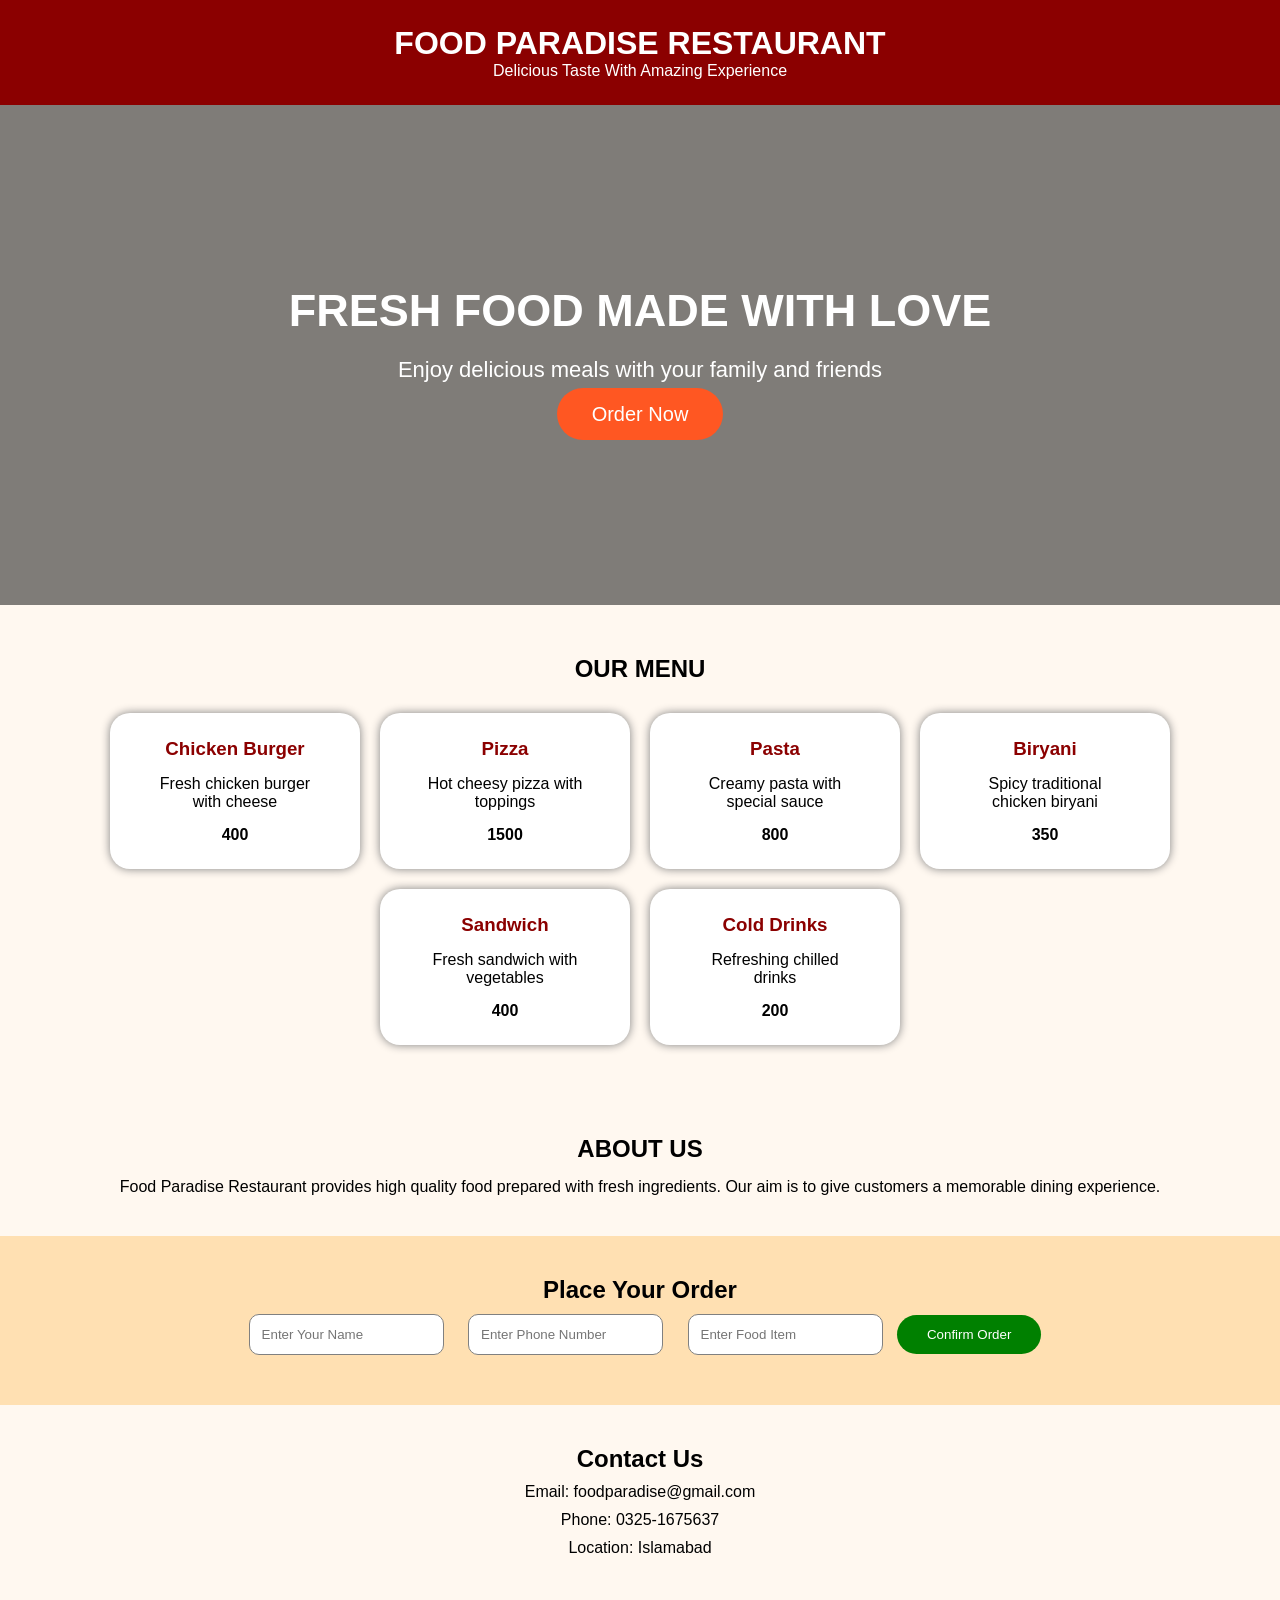
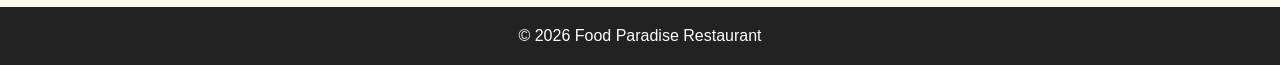
==== commit 41bf1a56: "Added Restaurant Website" ====
--- a/index.html
+++ b/index.html
@@ -1,224 +1,138 @@
 <!DOCTYPE html>
-<html lang="en">
-
+<html>
 <head>
-    <meta charset="UTF-8">
-    <meta name="viewport" content="width=device-width, initial-scale=1.0">
-
-    <title>Azeesha Naveed | Portfolio</title>
-
-    <link rel="stylesheet" href="CSS/style.css">
-
-    <!-- Icons -->
-    <link rel="stylesheet" href="https://cdnjs.cloudflare.com/ajax/libs/font-awesome/6.5.0/css/all.min.css">
-
+    <title>Food Paradise Restaurant</title>
+    <link rel="stylesheet" href="../CSS/style.css"> 
 </head>
-
 
 <body>
 
-
-<!-- Header -->
-
-<header class="header">
-
-    <div class="header-content">
-
-        <h1>Azeesha Naveed</h1>
-
-        <h2>
-            B.E Tech (Computer) Student
-            <br>
-            Web Developer | AI Intern
-        </h2>
-
-        <p>
-            Passionate about building creative websites
-            and exploring Artificial Intelligence.
-        </p>
-
-    </div>
-
+<header>
+    <h1>Food Paradise Restaurant</h1>
+    <p>Delicious Taste With Amazing Experience</p>
 </header>
 
 
+<!-- Hero Section -->
+<section class="hero">
+
+    <div class="hero-content">
+        <h2>Fresh Food Made With Love</h2>
+        <p>Enjoy delicious meals with your family and friends</p>
+
+        <a href="#order" class="btn">Order Now</a>
+    </div>
+
+</section>
 
 
-<!-- About -->
 
+<!-- Menu Section -->
+<section class="menu">
+
+<h2>Our Menu</h2>
+
+<div class="menu-container">
+
+<div class="card">
+<h3>Chicken Burger</h3>
+<p>Fresh chicken burger with cheese</p>
+<h4>400</h4>
+</div>
+
+
+<div class="card">
+<h3>Pizza</h3>
+<p>Hot cheesy pizza with toppings</p>
+<h4>1500</h4>
+</div>
+
+
+<div class="card">
+<h3>Pasta</h3>
+<p>Creamy pasta with special sauce</p>
+<h4>800</h4>
+</div>
+
+
+<div class="card">
+<h3>Biryani</h3>
+<p>Spicy traditional chicken biryani</p>
+<h4>350</h4>
+</div>
+
+
+<div class="card">
+<h3>Sandwich</h3>
+<p>Fresh sandwich with vegetables</p>
+<h4>400</h4>
+</div>
+
+
+<div class="card">
+<h3>Cold Drinks</h3>
+<p>Refreshing chilled drinks</p>
+<h4>200</h4>
+</div>
+
+
+</div>
+
+</section>
+
+
+
+<!-- About Section -->
 <section class="about">
 
-    <h2>About Me</h2>
+<h2>About Us</h2>
 
-    <p>
-        I am Azeesha Naveed, a B.E Tech (Computer) student
-        passionate about technology and software development.
-
-        Currently, I am learning Web Development and working
-        as an AI Intern where I explore Artificial Intelligence,
-        problem solving and practical projects.
-
-        I enjoy creating responsive, user-friendly websites
-        and improving my programming skills.
-    </p>
+<p>
+Food Paradise Restaurant provides high quality food
+prepared with fresh ingredients. Our aim is to give
+customers a memorable dining experience.
+</p>
 
 </section>
 
 
 
 
+<!-- Order Section -->
+<section id="order" class="order">
 
-<!-- Skills -->
+<h2>Place Your Order</h2>
 
-<section class="skills">
+<input type="text" placeholder="Enter Your Name">
 
-    <h2>My Skills</h2>
+<input type="text" placeholder="Enter Phone Number">
 
+<input type="text" placeholder="Enter Food Item">
 
-    <div class="skill-container">
-
-
-        <div class="card">
-            <h3>Web Development</h3>
-            <p>HTML, CSS, JavaScript, Bootstrap</p>
-        </div>
-
-
-
-        <div class="card">
-            <h3>Programming</h3>
-            <p>Python, C++, Problem Solving</p>
-        </div>
-
-
-
-        <div class="card">
-            <h3>Artificial Intelligence</h3>
-            <p>AI Concepts, AI Projects</p>
-        </div>
-
-
-
-        <div class="card">
-            <h3>Tools</h3>
-            <p>Git, GitHub, VS Code</p>
-        </div>
-
-
-    </div>
-
+<button>Confirm Order</button>
 
 </section>
 
 
 
 
+<!-- Contact Section -->
+<section class="contact">
 
+<h2>Contact Us</h2>
 
-<!-- Projects -->
-
-<section class="projects">
-
-
-    <h2>My Projects</h2>
-
-
-    <div class="project-container">
-
-
-        <div class="card">
-
-            <h3>AI Chatbot</h3>
-
-            <p>
-               Created a rule-based AI chatbot
-                as an internship task.
-            </p>
-
-        </div>
-
-
-
-        <div class="card">
-
-            <h3>Student Registration Portal</h3>
-
-            <p>
-                Developed a student registration form
-                using HTML.
-            </p>
-
-        </div>
-
-
-
-        <div class="card">
-
-            <h3>TicTacToe Game</h3>
-
-            <p>
-                Created a TicTacToe Game
-                as an internship task.
-            </p>
-
-        </div>
-
-
-    </div>
-
+<p>Email: foodparadise@gmail.com</p>
+<p>Phone: 0325-1675637</p>
+<p>Location: Islamabad</p>
 
 </section>
 
 
 
-<!-- Contact Section -->
-
-<section class="contact">
-
-<h2>Contact Me</h2>
-
-
-<div class="contact-box">
-
-
-<a href="mailto:azeesha@example.com">
-<i class="fa-solid fa-envelope"></i>
-Email
-</a>
-
-
-<a href="https://www.linkedin.com/in/azeesha-naveed-19946a406" target="_blank">
-<i class="fa-brands fa-linkedin"></i>
-LinkedIn
-</a>
-
-
-<a href="https://github.com/006248bectf24-lang" target="_blank">
-<i class="fa-brands fa-github"></i>
-GitHub
-</a>
-
-
-<a href="https://wa.me/923251675637" target="_blank">
-<i class="fa-brands fa-whatsapp"></i>
-WhatsApp
-</a>
-
-
-</div>
-
-
-</section>
 <footer>
-
-    <p>
-        © 2026 Azeesha Naveed | All Rights Reserved
-    </p>
-
+<p>© 2026 Food Paradise Restaurant</p>
 </footer>
 
 
-
 </body>
-
 </html>
--- a/CSS/style.css
+++ b/CSS/style.css
@@ -1,309 +1,305 @@
 *{
-
     margin:0;
     padding:0;
     box-sizing:border-box;
+}
+
+
+body{
+
     font-family:Arial, sans-serif;
-
-}
-
-
-
-body{
-
-    background:#f4f7fb;
-
-}
-
+    background:#fff8f0;
+
+}
 
 
 
 /* Header */
 
-.header{
-
-    background:linear-gradient(135deg,#2563eb,#7c3aed);
-
-    color:white;
-
-    text-align:center;
-
-    padding:60px;
-
-}
-
-
-
-.header h1{
-
-    font-size:40px;
-
-    font-weight:bold;
+header{
+
+    background:#8B0000;
+    color:white;
+    text-align:center;
+    padding:25px;
+
+}
+
+
+header h1{
 
     text-transform:uppercase;
 
-    margin-bottom:20px;
-
-}
-
-
-
-.header h2{
+}
+
+
+header p{
+
+    text-transform:capitalize;
+
+}
+
+
+
+/* Hero Background Image */
+
+.hero{
+
+    height:500px;
+
+    background-image:
+    linear-gradient(
+    rgba(0,0,0,0.5),
+    rgba(0,0,0,0.5)
+    ),
+    url("https://images.unsplash.com/photo-1517248135467-4c7edcad34c4");
+
+    background-size:cover;
+
+    background-position:center;
+
+    display:flex;
+
+    justify-content:center;
+
+    align-items:center;
+
+    text-align:center;
+
+}
+
+
+
+.hero-content{
+
+    color:white;
+
+}
+
+
+
+.hero h2{
+
+    font-size:45px;
+
+    text-transform:uppercase;
+
+}
+
+
+
+.hero p{
 
     font-size:22px;
 
-}
-
-
-
-.header p{
-
-    font-size:18px;
-
-    margin-top:15px;
-
-}
-
-
-
-
-
-/* Sections */
-
-
-.about,
-.skills,
-.projects,
+    margin:20px;
+
+}
+
+
+
+.btn{
+
+    background:#ff5722;
+
+    color:white;
+
+    padding:15px 35px;
+
+    border-radius:30px;
+
+    text-decoration:none;
+
+    font-size:20px;
+
+}
+
+
+
+.btn:hover{
+
+    background:#e64a19;
+
+}
+
+
+
+
+
+/* Menu */
+
+.menu{
+
+    padding:50px;
+
+    text-align:center;
+
+}
+
+
+
+.menu h2{
+
+    text-transform:uppercase;
+
+    margin-bottom:30px;
+
+}
+
+
+
+.menu-container{
+
+    display:flex;
+
+    flex-wrap:wrap;
+
+    justify-content:center;
+
+    gap:20px;
+
+}
+
+
+
+.card{
+
+    background:white;
+
+    width:250px;
+
+    padding:25px;
+
+    border-radius:20px;
+
+    box-shadow:0 0 10px gray;
+
+}
+
+
+
+.card h3{
+
+    color:#8B0000;
+
+    text-transform:capitalize;
+
+}
+
+
+
+.card p{
+
+    margin:15px;
+
+}
+
+
+
+
+
+/* About */
+
+.about{
+
+    padding:40px;
+
+    text-align:center;
+
+}
+
+
+
+.about h2{
+
+    text-transform:uppercase;
+
+    margin-bottom:15px;
+
+}
+
+
+
+
+
+/* Order */
+
+.order{
+
+    background:#ffe0b2;
+
+    padding:40px;
+
+    text-align:center;
+
+}
+
+
+
+.order input{
+
+    padding:12px;
+
+    margin:10px;
+
+    border-radius:10px;
+
+    border:1px solid gray;
+
+}
+
+
+
+button{
+
+    background:green;
+
+    color:white;
+
+    padding:12px 30px;
+
+    border:none;
+
+    border-radius:25px;
+
+}
+
+
+
+button:hover{
+
+    background:darkgreen;
+
+}
+
+
+
+
+
+/* Contact */
+
 .contact{
 
-
-    margin:30px;
-
-    padding:35px;
-
-    background:white;
-
-    border:2px solid #ddd;
-
-    border-radius:20px;
-
-
-}
-
-
-
-
-h2{
-
-    text-align:center;
-
-    text-transform:uppercase;
-
-    font-size:30px;
-
-    margin-bottom:25px;
-
-}
-
-
-
-
-.about p{
-
-    text-align:center;
-
-    font-size:18px;
-
-    line-height:1.7;
-
-}
-
-
-
-
-
-/* Cards */
-
-
-.skill-container,
-.project-container{
-
-
-    display:flex;
-
-    justify-content:center;
-
-    gap:20px;
-
-    flex-wrap:wrap;
-
-
-}
-
-
-
-
-.card{
-
-
-    width:250px;
-
-    padding:25px;
-
-    background:#eef2ff;
-
-    border:2px solid #6366f1;
-
-    border-radius:15px;
-
-    text-align:center;
-
-
-}
-
-
-
-
-.card h3{
-
-    font-size:22px;
-
-    margin-bottom:10px;
-
-}
-
-
-
-
-.card:hover{
-
-
-    transform:translateY(-10px);
-
-    background:#dbeafe;
-
-
-}
-
-
-
-
-/* Contact */
-
-
-/* Contact Links */
-
-.contact-box{
-
-    display:flex;
-
-    justify-content:center;
-
-    gap:25px;
-
-    flex-wrap:wrap;
-
-}
-
-
-
-.contact-box a{
-
-    text-decoration:none;
-
-    color:#111827;
-
-    font-size:18px;
-
-    font-weight:bold;
-
-    padding:15px 20px;
-
-    border-radius:15px;
-
-    border:2px solid #ddd;
-
-    background:white;
-
-    transition:0.3s;
-
-}
-
-
-
-.contact-box i{
-
-    font-size:25px;
-
-    margin-right:8px;
-
-}
-
-
-/* Icon Colors */
-
-.fa-envelope{
-
-    color:#ea4335;
-
-}
-
-
-.fa-linkedin{
-
-    color:#0077b5;
-
-}
-
-
-.fa-github{
-
-    color:#000;
-
-}
-
-
-.fa-whatsapp{
-
-    color:#25D366;
-
-}
-
-
-
-/* Hover Effect */
-
-.contact-box a:hover{
-
-    transform:translateY(-8px);
-
-    background:#2563eb;
-
-    color:white;
-
-    border-color:#2563eb;
-
-}
-
-
-
-.contact-box a:hover i{
-
-    color:white;
-
-}
-
-
-
-
-
-/* Footer */
+    padding:40px;
+
+    text-align:center;
+
+}
+
+
+
+.contact p{
+
+    margin:10px;
+
+}
+
+
 
 
 footer{
 
-
-    background:#111827;
+    background:#222;
 
     color:white;
 
@@ -311,5 +307,4 @@
 
     padding:20px;
 
-
 }
